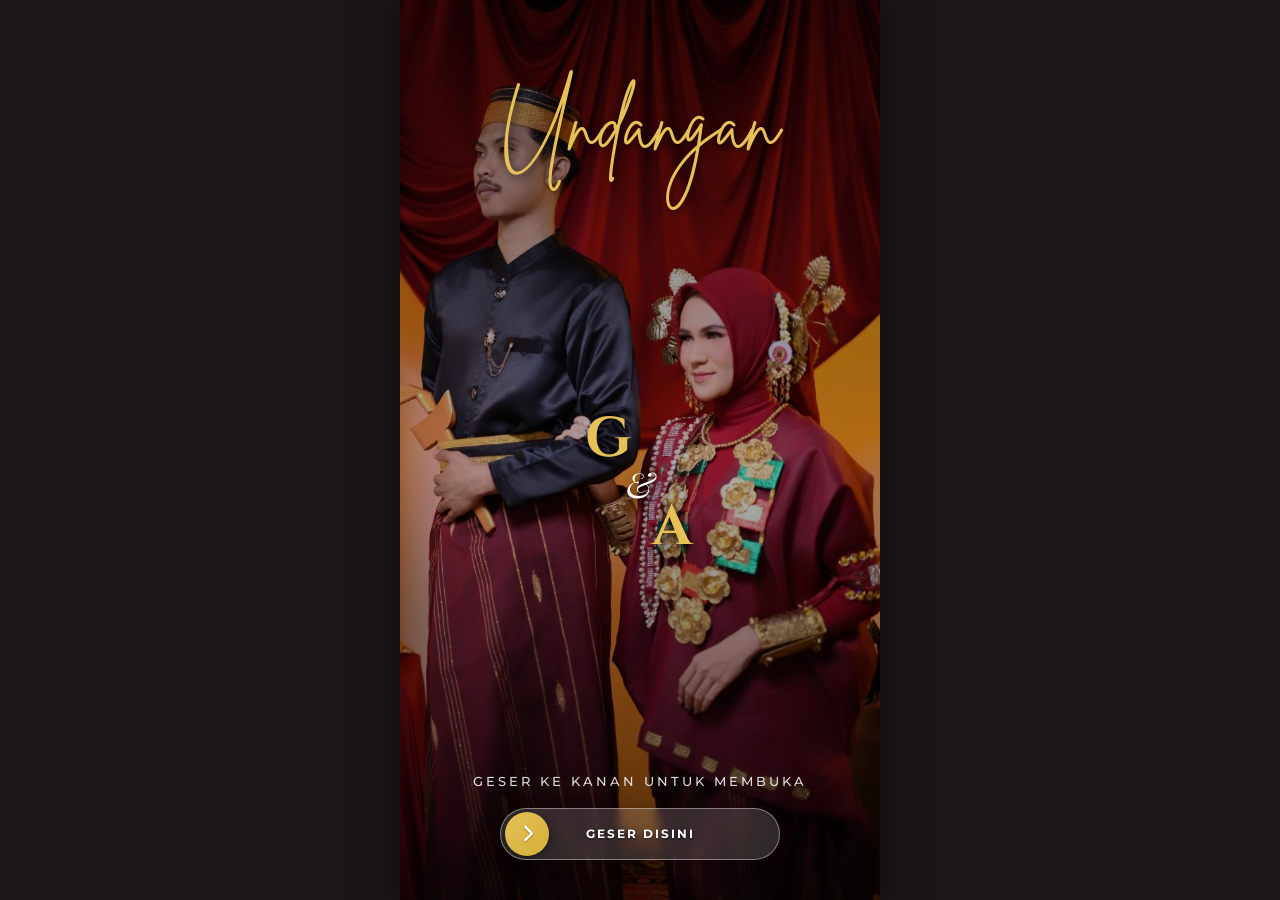
==== index.html @ 8977b524 "Add files via upload" ====
<!DOCTYPE html>
<html lang="id">

<head>
    <meta charset="UTF-8">
    <meta name="viewport" content="width=device-width, initial-scale=1.0">
    <title>Undangan Pernikahan Gilang & Amel</title>

    <!-- SEO Meta Tags -->
    <meta name="description"
        content="Undangan Pernikahan Digital Gilang & Amel. Temukan detail acara, galeri foto, peta lokasi, dan kirimkan ucapan doa restu Anda di sini.">
    <meta name="keywords"
        content="undangan digital, Gilang Amel, pernikahan Gilang & Amel, wedding invitation, undangan online">
    <meta name="author" content="Antigravity">

    <!-- Open Graph / Facebook -->
    <meta property="og:type" content="website">
    <meta property="og:title" content="The Wedding of Gilang dan Amel">
    <meta property="og:description" content="Kirim doa restu dan hadiri pernikahan kami secara digital.">
    <meta property="og:image" content="./g13.jpg">

    <!-- Fonts -->
    <link rel="preconnect" href="https://fonts.googleapis.com">
    <link rel="preconnect" href="https://fonts.gstatic.com" crossorigin>
    <link
        href="https://fonts.googleapis.com/css2?family=Cinzel:wght@400;600;700&family=Montserrat:wght@300;400;500;600;700&family=Playfair+Display:ital,wght@0,400;0,600;0,700;1,400&display=swap"
        rel="stylesheet">

    <!-- Font Awesome Icons -->
    <link rel="stylesheet" href="https://cdnjs.cloudflare.com/ajax/libs/font-awesome/6.4.0/css/all.min.css">

    <!-- Stylesheet -->
    <link rel="stylesheet" href="style.css?v=21">

    <!-- Mobile WebView Debug Catcher -->
    <script>
        window.onerror = function (message, source, lineno, colno, error) {
            alert("JS ERROR:\n" + message + "\n\nSource: " + source + "\nLine: " + lineno + "\nColumn: " + colno);
            return false;
        };
    </script>
</head>

<body>

    <!-- ================= COVER 1 (MAIN COVER) ================= -->
    <section id="cover-one" class="cover-section active">
        <div class="cover-overlay"></div>
        <div class="cover-content">
            <!-- Header Group (Top) -->
            <div class="cover-header animate-fade-in-down">
                <h1 class="brand-undangan">Undangan</h1>
            </div>

            <!-- Monogram Group (Middle) -->
            <div class="monogram-container animate-scale-in">
                <div class="monogram-text-stacked">
                    <span class="m-letter">G</span>
                    <span class="m-amp">&</span>
                    <span class="m-letter">A</span>
                </div>
            </div>

            <!-- Footer Group (Bottom) -->
            <div class="cover-footer animate-fade-in-up">
                <div class="slider-instruction animate-pulse">
                    <span>Geser ke kanan untuk membuka</span>
                </div>

                <!-- Slide to Unlock Button -->
                <div class="slider-container" id="slider-container">
                    <div class="slider-bg"></div>
                    <div class="slider-text">GESER DISINI</div>
                    <div class="slider-handle" id="slider-handle">
                        <i class="fa-solid fa-chevron-right"></i>
                    </div>
                </div>
            </div>
        </div>
    </section>

    <!-- ================= COVER 2 (GUEST COVER) ================= -->
    <section id="cover-two" class="cover-section">
        <!-- Soft Cross-Fade Slideshow -->
        <div class="slideshow-container">
            <div class="slide active" style="background-image: url('g10.jpg');"></div>
            <div class="slide" style="background-image: url('g3.jpg');"></div>
            <div class="slide" style="background-image: url('g14.jpg');"></div>
        </div>
        <div class="cover-overlay"></div>
        <div class="cover-content justify-between py-12">

            <!-- Top Text: Lontara Font -->
            <div class="cover-header-lontara animate-fade-in-down">
                <p class="subtitle">THE WEDDING OF</p>
                <h2 class="bride-groom-names">Gilang & Amel</h2>
            </div>

            <!-- Bottom Guest Info and Button -->
            <div class="cover-footer animate-fade-in-up">
                <div class="guest-card">
                    <p class="to-text">Kepada Yth. Bapak/Ibu/Saudara/i:</p>
                    <h3 id="guest-name" class="guest-name-text">Nama Undangan</h3>
                    <p class="we-invite-text">Kami Mengundang Anda untuk Menghadiri Hari Bahagia Kami</p>
                </div>

                <button id="btn-open-invitation" class="btn-premium">
                    <i class="fa-solid fa-envelope-open-text mr-2 animate-bounce-horizontal"></i> Buka Undangan
                </button>
            </div>

        </div>
    </section>

    <!-- ================= MAIN INVITATION CONTENT ================= -->
    <main id="main-invitation" class="main-content hidden">

        <!-- Main Background Slideshow -->
        <div id="main-bg-slideshow">
            <div class="main-slide active" style="background-image: url('g1.jpg');"></div>
            <div class="main-slide" style="background-image: url('g2.jpg');"></div>
            <div class="main-slide" style="background-image: url('g3.jpg');"></div>
            <div class="main-slide" style="background-image: url('g4.jpg');"></div>
            <div class="main-slide" style="background-image: url('g5.jpg');"></div>
            <div class="main-slide" style="background-image: url('g6.jpg');"></div>
            <div class="main-slide" style="background-image: url('g7.jpg');"></div>
            <div class="main-slide" style="background-image: url('g8.jpg');"></div>
            <div class="main-slide" style="background-image: url('g9.jpg');"></div>
            <div class="main-slide" style="background-image: url('g10.jpg');"></div>
            <div class="main-slide" style="background-image: url('g11.jpg');"></div>
            <div class="main-slide" style="background-image: url('g12.jpg');"></div>
            <div class="main-slide" style="background-image: url('g13.jpg');"></div>
            <div class="main-slide" style="background-image: url('g14.jpg');"></div>
        </div>

        <!-- Section: Hero (First Screen after Opening) -->
        <section id="main-hero" class="hero-section">
            <div class="hero-bg" style="background-image: url('g12.jpg');"></div>
            <div class="cover-overlay"></div>
            <div class="hero-content">
                <!-- Top Header -->
                <div class="hero-header-top">
                    <p class="hero-invited">You are invited to the wedding of</p>
                    <h1 class="hero-names">Gilang & Amel</h1>
                </div>

                <!-- Bottom Footer -->
                <div class="hero-footer-bottom">
                    <p class="hero-date-label">Waktu Pernikahan:</p>
                    <p class="hero-date-val">Sabtu, 14 November 2026</p>

                    <div class="timer-grid">
                        <div class="timer-box">
                            <span id="days" class="time-num">00</span>
                            <span class="time-label">Hari</span>
                        </div>
                        <div class="timer-box">
                            <span id="hours" class="time-num">00</span>
                            <span class="time-label">Jam</span>
                        </div>
                        <div class="timer-box">
                            <span id="minutes" class="time-num">00</span>
                            <span class="time-label">Menit</span>
                        </div>
                        <div class="timer-box">
                            <span id="seconds" class="time-num">00</span>
                            <span class="time-label">Detik</span>
                        </div>
                    </div>
                </div>
            </div>
        </section>

        <!-- Floating Music Player -->
        <div id="music-player-container" class="music-player-btn animate-rotate-slow">
            <div class="vinyl-disc" id="music-disc">
                <i class="fa-solid fa-music"></i>
            </div>
        </div>

        <!-- Section: Intro / Opening Quote -->
        <section id="intro" class="section-padding bg-ivory">
            <div class="container text-center">
                <div class="flower-divider animate-on-scroll">
                    <i class="fa-solid fa-heart-pulse"></i>
                </div>
                <div class="quote-box animate-on-scroll">
                    <h4 class="section-subtitle">Bismillahirrohmanirrohim</h4>
                    <p class="verse-text">
                        "Dan di antara tanda-tanda (kebesaran)-Nya ialah Dia menciptakan pasangan-pasangan untukmu dari
                        jenismu sendiri, agar kamu cenderung dan merasa tenteram kepadanya, dan Dia menjadikan di
                        antaramu rasa kasih dan sayang. Sungguh, pada yang demikian itu benar-benar terdapat tanda-tanda
                        (kebesaran Allah) bagi kaum yang berpikir."
                    </p>
                    <p class="verse-ref">QS. Ar-Rum: 21</p>
                </div>
            </div>
        </section>

        <!-- Running Photos Marquee -->
        <div class="running-photos-container animate-on-scroll">
            <div class="running-photos-track">
                <img src="g1.jpg" alt="Running Photo 1">
                <img src="g2.jpg" alt="Running Photo 2">
                <img src="g4.jpg" alt="Running Photo 3">
                <img src="g5.jpg" alt="Running Photo 4">
                <img src="g7.jpg" alt="Running Photo 5">
                <img src="g8.jpg" alt="Running Photo 6">
                <img src="g10.jpg" alt="Running Photo 7">
                <img src="g11.jpg" alt="Running Photo 8">
                <!-- Duplicates for seamless looping -->
                <img src="g1.jpg" alt="Running Photo 1">
                <img src="g2.jpg" alt="Running Photo 2">
                <img src="g4.jpg" alt="Running Photo 3">
                <img src="g5.jpg" alt="Running Photo 4">
                <img src="g7.jpg" alt="Running Photo 5">
                <img src="g8.jpg" alt="Running Photo 6">
                <img src="g10.jpg" alt="Running Photo 7">
                <img src="g11.jpg" alt="Running Photo 8">
            </div>
        </div>

        <!-- Section: Bride & Groom Profiles -->
        <section id="couple" class="section-padding bg-warm">
            <div class="container">
                <div class="text-center mb-12">
                    <h2 class="section-title animate-on-scroll">Mempelai</h2>
                    <p class="section-desc animate-on-scroll">Dengan memohon rahmat dan ridho Allah SWT, kami bermaksud
                        mengundang Anda untuk menghadiri pernikahan kami.</p>
                </div>

                <div class="couple-grid">
                    <!-- Bride Card -->
                    <div class="couple-card couple-card-full animate-on-scroll">
                        <div class="couple-img-wrapper">
                            <img src="bride.jpg" alt="Amelia Amanda, A.Md.,Kep" class="couple-img active">
                            <img src="bride2.jpg" alt="Amelia Amanda, A.Md.,Kep" class="couple-img">
                        </div>
                        <div class="couple-photo-scrim"></div>
                        <div class="couple-info-overlay">
                            <span class="couple-role">The Bride</span>
                            <h3 class="couple-name">Amelia Amanda,<br>A.Md.,Kep</h3>
                            <p class="parents-info">
                                Putri dari Bapak Artat &amp; Ibu Suriani
                            </p>
                        </div>
                    </div>

                    <div class="and-symbol animate-on-scroll fade-slow">
                        <span>&amp;</span>
                    </div>

                    <!-- Groom Card -->
                    <div class="couple-card couple-card-full animate-on-scroll">
                        <div class="couple-img-wrapper">
                            <img src="groom.jpg" alt="Gilang Aji Isma'il" class="couple-img active">
                            <img src="groom2.jpg" alt="Gilang Aji Isma'il" class="couple-img">
                        </div>
                        <div class="couple-photo-scrim"></div>
                        <div class="couple-info-overlay">
                            <span class="couple-role">The Groom</span>
                            <h3 class="couple-name">Gilang Aji Isma'il</h3>
                            <p class="parents-info">
                                Putra dari Bapak Pramudi, S.T &amp; Ibu Wiji Astutik
                            </p>
                        </div>
                    </div>
                </div>
            </div>
        </section>



        <!-- Section: Event Details -->
        <section id="events" class="section-padding bg-ivory">
            <div class="container">
                <div class="text-center mb-12 animate-on-scroll">
                    <h2 class="section-title">Detail Acara</h2>
                    <p class="section-desc">Insya Allah, acara pernikahan kami akan diselenggarakan pada:</p>
                </div>

                <div class="event-grid animate-on-scroll">
                    <!-- Akad Card -->
                    <div class="event-card event-slide-left">
                        <div class="event-icon"><i class="fa-solid fa-ring"></i></div>
                        <h3 class="event-title">Akad Nikah</h3>

                        <div class="event-info-item">
                            <i class="fa-regular fa-calendar-days"></i>
                            <div>
                                <p class="event-day">Sabtu</p>
                                <p class="event-date">14 November 2026</p>
                            </div>
                        </div>

                        <div class="event-info-item">
                            <i class="fa-regular fa-clock"></i>
                            <div>
                                <p class="event-time">Pukul 10.30 WITA - Selesai</p>
                            </div>
                        </div>

                        <div class="event-info-item">
                            <i class="fa-solid fa-map-location-dot"></i>
                            <div>
                                <p class="event-venue"><strong>Kediaman Mempelai Wanita</strong></p>
                                <p class="event-address">Desa Ginunggung Dusun Kekot</p>
                            </div>
                        </div>

                        <a href="https://maps.app.goo.gl/yUzxGkv5u77EBuQe7?g_st=atm" target="_blank"
                            class="btn-location">
                            <i class="fa-solid fa-location-arrow"></i> Lihat Google Maps
                        </a>
                    </div>

                    <!-- Perjamuan Card -->
                    <div class="event-card event-slide-right">
                        <div class="event-icon"><i class="fa-solid fa-champagne-glasses"></i></div>
                        <h3 class="event-title">Perjamuan</h3>

                        <div class="event-info-item">
                            <i class="fa-regular fa-calendar-days"></i>
                            <div>
                                <p class="event-day">Sabtu</p>
                                <p class="event-date">14 November 2026</p>
                            </div>
                        </div>

                        <div class="event-info-item">
                            <i class="fa-regular fa-clock"></i>
                            <div>
                                <p class="event-time">Pukul 19.30 WITA - Selesai</p>
                            </div>
                        </div>

                        <div class="event-info-item">
                            <i class="fa-solid fa-map-location-dot"></i>
                            <div>
                                <p class="event-venue"><strong>Desa Ginunggung Dusun Kekot</strong></p>
                                <p class="event-address">Lorong SMK Negeri 1 Galang</p>
                            </div>
                        </div>

                        <a href="https://maps.app.goo.gl/yUzxGkv5u77EBuQe7?g_st=atm" target="_blank"
                            class="btn-location">
                            <i class="fa-solid fa-location-arrow"></i> Lihat Google Maps
                        </a>
                    </div>
                </div>
            </div>
        </section>

        <!-- Section: Photo Gallery -->
        <section id="gallery" class="section-padding bg-warm">
            <div class="container">
                <div class="gallery-glass-card">
                    <div class="text-center mb-8 animate-on-scroll">
                        <h2 class="section-title">Galeri Foto</h2>
                        <p class="section-desc">Momen-momen indah kebersamaan kami yang diabadikan dalam jepretan kamera.
                        </p>
                    </div>

                    <div class="gallery-grid animate-on-scroll">
                        <div class="gallery-item"><img src="g1.jpg" alt="Foto Gilang & Amel 1" class="gallery-img"></div>
                        <div class="gallery-item"><img src="g2.jpg" alt="Foto Gilang & Amel 2" class="gallery-img"></div>
                        <div class="gallery-item"><img src="g3.jpg" alt="Foto Gilang & Amel 3" class="gallery-img"></div>
                        <div class="gallery-item"><img src="g4.jpg" alt="Foto Gilang & Amel 4" class="gallery-img"></div>
                        <div class="gallery-item"><img src="g5.jpg" alt="Foto Gilang & Amel 5" class="gallery-img"></div>
                        <div class="gallery-item"><img src="g6.jpg" alt="Foto Gilang & Amel 6" class="gallery-img"></div>
                        <div class="gallery-item"><img src="g7.jpg" alt="Foto Gilang & Amel 7" class="gallery-img"></div>
                        <div class="gallery-item"><img src="g8.jpg" alt="Foto Gilang & Amel 8" class="gallery-img"></div>
                        <div class="gallery-item"><img src="g9.jpg" alt="Foto Gilang & Amel 9" class="gallery-img"></div>
                        <div class="gallery-item"><img src="g10.jpg" alt="Foto Gilang & Amel 10" class="gallery-img"></div>
                        <div class="gallery-item"><img src="g11.jpg" alt="Foto Gilang & Amel 11" class="gallery-img"></div>
                        <div class="gallery-item"><img src="g12.jpg" alt="Foto Gilang & Amel 12" class="gallery-img"></div>
                    </div>
                </div>
            </div>
        </section>

        <!-- Section: RSVP & Wishes -->
        <section id="rsvp-wishes" class="section-padding bg-ivory">
            <div class="container">
                <div class="rsvp-wishes-grid">

                    <!-- RSVP Card -->
                    <div class="rsvp-form-container animate-on-scroll slide-left">
                        <h2 class="card-title">Konfirmasi Kehadiran</h2>
                        <p class="card-subtitle">Silakan isi formulir di bawah ini untuk mengonfirmasi kehadiran Anda.
                        </p>

                        <form id="rsvp-form" class="rsvp-form">
                            <div class="form-group">
                                <label for="form-name">Nama Lengkap</label>
                                <input type="text" id="form-name" placeholder="Masukkan nama Anda" required
                                    autocomplete="off">
                            </div>

                            <div class="form-group">
                                <label for="form-attendance">Konfirmasi Kehadiran</label>
                                <select id="form-attendance" required>
                                    <option value="" disabled selected>Pilih Kehadiran</option>
                                    <option value="Hadir">Saya Akan Hadir</option>
                                    <option value="Ragu-ragu">Masih Ragu-ragu</option>
                                    <option value="Tidak Hadir">Maaf, Saya Tidak Bisa Hadir</option>
                                </select>
                            </div>

                            <div class="form-group">
                                <label for="form-guests">Jumlah Tamu</label>
                                <select id="form-guests" required>
                                    <option value="1">1 Orang</option>
                                    <option value="2">2 Orang (Bawa Pasangan)</option>
                                    <option value="3">3 Orang</option>
                                    <option value="4">4 Orang</option>
                                </select>
                            </div>

                            <div class="form-group">
                                <label for="form-wish">Ucapan & Doa Restu</label>
                                <textarea id="form-wish" rows="4" placeholder="Tulis ucapan dan doa restu Anda..."
                                    required></textarea>
                            </div>

                            <button type="submit" class="btn-submit">Kirim Konfirmasi</button>
                        </form>
                    </div>

                    <!-- Wishes Board -->
                    <div class="wishes-board-container animate-on-scroll slide-right">
                        <h2 class="card-title">Ucapan & Doa Restu</h2>
                        <p class="card-subtitle">Doa dan restu dari sahabat dan keluarga yang berbahagia.</p>

                        <div class="wishes-wrapper" id="wishes-list">
                            <!-- Dynamically Loaded Wishes -->
                        </div>
                    </div>

                </div>
            </div>
        </section>

        <!-- Section: Gift Envelope (Kado Digital) -->
        <section id="gift" class="section-padding bg-warm text-center">
            <div class="container">
                <div class="max-w-2xl mx-auto animate-on-scroll">
                    <h2 class="section-title">Kado Digital</h2>
                    <p class="section-desc mb-8">Bagi keluarga dan kerabat yang ingin memberikan tanda kasih untuk kami,
                        dapat mengirimkannya secara digital melalui rekening di bawah ini:</p>

                    <div class="gift-grid">
                        <!-- Account 1 -->
                        <div class="bank-card animate-on-scroll">
                            <div class="bank-logo">BANK BRI</div>
                            <p class="bank-acc-label">Nomor Rekening</p>
                            <h4 class="bank-number" id="bri-num">5228 0103 3723 533</h4>
                            <p class="bank-holder">a.n. GILANG AJI ISMA'IL</p>
                            <button class="btn-copy" onclick="copyToClipboard('bri-num')">
                                <i class="fa-regular fa-copy"></i> Salin No. Rekening
                            </button>
                        </div>
                    </div>

                    <!-- Gift Address -->
                    <div class="gift-address-card mt-8 animate-on-scroll">
                        <i class="fa-solid fa-gift address-icon"></i>
                        <h4>Kirim Kado Fisik</h4>
                        <p class="address-text">
                            Desa Ginunggung Dusun Kekot (Lorong SMK Negeri 1 Galang)
                        </p>
                        <button class="btn-copy" id="btn-copy-address"
                            onclick="copyText('Desa Ginunggung Dusun Kekot (Lorong SMK Negeri 1 Galang)')">
                            <i class="fa-regular fa-copy"></i> Salin Alamat
                        </button>
                    </div>
                </div>
            </div>
        </section>

        <!-- Section: Closing / Footer -->
        <footer class="footer bg-overlay-fixed" style="background-image: url('g13.jpg');">
            <div class="cover-overlay"></div>
            <div class="container relative z-10 text-center text-white">
                <p class="footer-thanks">Merupakan suatu kehormatan dan kebahagiaan bagi kami apabila
                    Bapak/Ibu/Saudara/i berkenan hadir untuk memberikan doa restu kepada kedua mempelai.</p>

                <h3 class="footer-names">Gilang & Amel</h3>
                <p class="footer-closing">Sampai Jumpa di Hari Bahagia Kami</p>

                <div class="footer-divider"></div>
                <p class="credit-text">Undangan Digital oleh WARDIGITAL &bull; <a
                        href="https://instagram.com/war.digital_" target="_blank"
                        style="color: var(--secondary-light); text-decoration: none; font-weight: 500;"><i
                            class="fa-brands fa-instagram"></i> @war.digital_</a></p>
            </div>
        </footer>

    </main>

    <!-- Lightbox Popup Overlay (for Gallery) -->
    <div id="lightbox-overlay" class="lightbox-overlay">
        <span class="lightbox-close" id="lightbox-close">&times;</span>
        <img class="lightbox-content" id="lightbox-img">
    </div>

    <!-- Hidden Audio element -->
    <audio id="wedding-audio" loop preload="auto">
        <source src="music.mp3" type="audio/mpeg">
        Your browser does not support the audio element.
    </audio>

    <!-- Script File -->
    <script src="script.js?v=18"></script>
</body>

</html>
---- style.css ----
/* ==============================================
   DESIGN SYSTEM & VARIABLES
   ============================================== */
:root {
    --primary-color: #8E2B43;      /* Rose Gold / Deep Rose */
    --primary-dark: #631B2D;
    --secondary-color: #D4AF37;    /* Classic Gold */
    --secondary-light: #E5C158;
    --bg-ivory: #FCF8F5;           /* Soft Ivory Background */
    --bg-warm: #F7EFE9;            /* Slightly warmer tone */
    --text-dark: #3E3436;          /* Elegant Charcoal */
    --text-light: #F7EFE9;
    --font-heading: 'Cinzel', serif;
    --font-body: 'Montserrat', sans-serif;
}

/* Local Fonts Integration */
@font-face {
    font-family: 'Brittany Signature';
    src: url('BrittanySignature.ttf') format('truetype');
    font-weight: normal;
    font-style: normal;
    font-display: swap;
}

@font-face {
    font-family: 'Lontara';
    src: url('Lontara.ttf') format('truetype');
    font-weight: normal;
    font-style: normal;
    font-display: swap;
}

/* ==============================================
   RESET & BASE STYLES
   ============================================== */
* {
    margin: 0;
    padding: 0;
    box-sizing: border-box;
}

html {
    scroll-behavior: smooth;
    background-color: #1b1617;
    background-image: radial-gradient(rgba(212, 175, 55, 0.08) 1.5px, transparent 1.5px);
    background-size: 32px 32px;
}

body {
    font-family: var(--font-body);
    color: var(--text-dark);
    background-color: var(--bg-ivory);
    line-height: 1.6;
    overflow-x: hidden;
    max-width: 480px;
    margin: 0 auto;
    box-shadow: 0 0 40px rgba(0, 0, 0, 0.5);
    position: relative;
    min-height: 100dvh;
}

h1, h2, h3, h4, h5, h6 {
    font-family: var(--font-heading);
    font-weight: 600;
}

a {
    text-decoration: none;
    color: inherit;
    transition: all 0.3s ease;
}

/* ==============================================
   UTILITIES & FLEXBOX/GRID HELPER
   ============================================== */
.container {
    width: 100%;
    max-width: 1200px;
    margin: 0 auto;
    padding: 0 24px;
}

.section-padding {
    padding: 80px 0;
}

.text-center { text-align: center; }
.relative { position: relative; }
.z-10 { z-index: 10; }
.text-white { color: #ffffff; }
.mt-8 { margin-top: 32px; }
.mb-8 { margin-bottom: 32px; }
.mb-12 { margin-bottom: 48px; }
.mr-2 { margin-right: 8px; }
.max-w-2xl { max-width: 42rem; }
.mx-auto { margin-left: auto; margin-right: auto; }
.hidden { display: none !important; }
.py-12 { padding-top: 48px; padding-bottom: 48px; }
.justify-between { justify-content: space-between; }

/* Background helpers */
.bg-ivory { background-color: transparent; }
.bg-warm { background-color: transparent; }

/* ==============================================
   COVER INTERFACES (Full Screen Covers)
   ============================================== */
.cover-section {
    position: fixed;
    top: 0;
    left: 50%;
    transform: translate(-50%, 0);
    width: 100%;
    max-width: 480px;
    height: 100dvh;
    z-index: 100;
    overflow: hidden;
    display: flex;
    flex-direction: column;
    justify-content: center;
    align-items: center;
    transition: transform 1s cubic-bezier(0.77, 0, 0.175, 1), opacity 1s ease;
}

.cover-section:not(.active) {
    transform: translate(-50%, -100%);
    pointer-events: none;
    opacity: 0;
}

.cover-overlay {
    position: absolute;
    top: 0;
    left: 0;
    width: 100%;
    height: 100%;
    background: linear-gradient(to bottom, rgba(0,0,0,0.55), rgba(0,0,0,0.3), rgba(0,0,0,0.65));
    z-index: 2;
}

.cover-content {
    position: relative;
    z-index: 3;
    width: 100%;
    height: 100%;
    display: flex;
    flex-direction: column;
    align-items: center;
    justify-content: center;
    padding: 40px 20px;
    text-align: center;
}

.cover-header, .cover-footer {
    width: 100%;
    display: flex;
    flex-direction: column;
    align-items: center;
}

/* Cover 1 (Main Cover) */
#cover-one {
    background-image: url('g13.jpg');
    background-size: cover;
    background-position: center;
}

#cover-one .cover-content {
    justify-content: space-between;
    padding: 60px 20px 40px;
}

.brand-undangan {
    font-family: 'Brittany Signature', cursive;
    color: var(--secondary-light);
    font-size: 5rem;
    font-weight: normal;
    text-shadow: 2px 2px 8px rgba(0, 0, 0, 0.7);
    margin-bottom: 8px;
    user-select: none;
}

.monogram-container {
    display: flex;
    justify-content: center;
    align-items: center;
    z-index: 5;
}

.monogram-text-stacked {
    display: flex;
    flex-direction: column;
    align-items: center;
    line-height: 0.85;
}

.monogram-text-stacked .m-letter {
    font-family: 'Cinzel', serif;
    font-size: 3.5rem;
    font-weight: 700;
    color: var(--secondary-light);
    letter-spacing: 0;
    text-shadow: 2px 4px 10px rgba(0, 0, 0, 0.9);
    user-select: none;
}

/* Shift R to the top-left */
.monogram-text-stacked .m-letter:first-child {
    transform: translate(-32px, -10px);
}

/* Shift D to the bottom-right */
.monogram-text-stacked .m-letter:last-child {
    transform: translate(32px, 10px);
}

.monogram-text-stacked .m-amp {
    font-family: 'Playfair Display', serif;
    font-style: italic;
    font-size: 2.2rem;
    color: #ffffff;
    margin: -5px 0;
    z-index: 2;
    text-shadow: 2px 4px 10px rgba(0, 0, 0, 0.9);
    user-select: none;
}

.slider-instruction {
    font-size: 0.8rem;
    letter-spacing: 3px;
    color: rgba(255, 255, 255, 0.85);
    margin-bottom: 16px;
    text-transform: uppercase;
    font-weight: 500;
}

/* Slider Track & Handle */
.slider-container {
    width: 280px;
    height: 52px;
    background-color: rgba(255, 255, 255, 0.15);
    border: 1px solid rgba(255, 255, 255, 0.4);
    border-radius: 30px;
    position: relative;
    padding: 4px;
    display: flex;
    align-items: center;
    box-shadow: 0 4px 15px rgba(0,0,0,0.3);
    backdrop-filter: blur(5px);
    overflow: hidden;
}

.slider-bg {
    position: absolute;
    left: 0;
    top: 0;
    height: 100%;
    width: 0;
    background: linear-gradient(90deg, rgba(142,43,67,0.4), rgba(212,175,55,0.4));
    border-radius: 30px 0 0 30px;
    z-index: 1;
}

.slider-text {
    width: 100%;
    text-align: center;
    font-size: 0.75rem;
    font-weight: 700;
    letter-spacing: 2px;
    color: #ffffff;
    user-select: none;
    z-index: 2;
    text-transform: uppercase;
    text-shadow: 0 1px 3px rgba(0,0,0,0.5);
}

.slider-handle {
    width: 44px;
    height: 44px;
    background: linear-gradient(135deg, var(--secondary-light), var(--secondary-color));
    border-radius: 50%;
    display: flex;
    justify-content: center;
    align-items: center;
    color: #ffffff;
    cursor: pointer;
    box-shadow: 0 2px 8px rgba(0, 0, 0, 0.5);
    position: absolute;
    left: 4px;
    z-index: 3;
    transition: left 0.1s ease;
}

.slider-handle i {
    font-size: 1.1rem;
    text-shadow: 0 1px 2px rgba(0,0,0,0.3);
}

/* Cover 2 (Guest Cover) */
.slideshow-container {
    position: absolute;
    top: 0;
    left: 0;
    width: 100%;
    height: 100%;
    z-index: 1;
}

.slide {
    position: absolute;
    top: 0;
    left: 0;
    width: 100%;
    height: 100%;
    background-size: cover;
    background-position: center;
    opacity: 0;
    transition: opacity 1.5s ease-in-out;
    z-index: 1;
}

.slide.active {
    opacity: 1;
}

/* Main Background Slideshow */
#main-bg-slideshow {
    position: fixed;
    top: 0;
    left: 50%;
    transform: translateX(-50%);
    width: 100%;
    max-width: 480px;
    height: 100dvh;
    z-index: 1;
    overflow: hidden;
    pointer-events: none;
}

.main-slide {
    position: absolute;
    top: 0;
    left: 0;
    width: 100%;
    height: 100%;
    background-size: cover;
    background-position: center;
    opacity: 0;
    transition: opacity 1s ease-in-out;
}

.main-slide.active {
    opacity: 1;
}

.main-content section, .main-content footer {
    position: relative;
    z-index: 2;
}

.cover-header-lontara {
    margin-top: 20px;
}

.cover-header-lontara .subtitle {
    font-size: 0.9rem;
    letter-spacing: 6px;
    color: var(--secondary-light);
    font-weight: 600;
    margin-bottom: 8px;
    text-shadow: 0 2px 4px rgba(0,0,0,0.6);
}

.bride-groom-names {
    font-family: 'Lontara', sans-serif;
    font-size: 3.2rem;
    font-weight: normal;
    color: #ffffff;
    text-shadow: 2px 2px 8px rgba(0,0,0,0.8);
    line-height: 1.2;
}

#cover-two .cover-content {
    justify-content: space-between;
    padding: 60px 20px 40px;
}

.guest-card {
    background: none;
    backdrop-filter: none;
    -webkit-backdrop-filter: none;
    border: none;
    padding: 0;
    max-width: 320px;
    margin: 0 auto 24px;
    box-shadow: none;
}

.to-text {
    font-size: 0.75rem;
    color: rgba(255, 255, 255, 0.85);
    text-transform: uppercase;
    letter-spacing: 1.5px;
    margin-bottom: 6px;
    text-shadow: 1px 1px 4px rgba(0, 0, 0, 0.9);
}

.guest-name-text {
    font-family: var(--font-heading);
    font-size: 1.5rem;
    font-weight: 600;
    color: var(--secondary-light);
    margin-bottom: 8px;
    text-shadow: 1px 1px 6px rgba(0, 0, 0, 0.9);
}

.we-invite-text {
    font-size: 0.72rem;
    color: rgba(255, 255, 255, 0.9);
    letter-spacing: 0.5px;
    text-shadow: 1px 1px 4px rgba(0, 0, 0, 0.9);
}

.btn-premium {
    background: linear-gradient(135deg, var(--primary-color), var(--primary-dark));
    color: #ffffff;
    border: 1px solid var(--secondary-color);
    padding: 14px 36px;
    font-family: var(--font-heading);
    font-size: 0.95rem;
    font-weight: 600;
    letter-spacing: 2px;
    border-radius: 30px;
    cursor: pointer;
    box-shadow: 0 4px 15px rgba(142, 43, 67, 0.4), 0 0 0 0px rgba(212, 175, 55, 0.5);
    transition: all 0.3s cubic-bezier(0.175, 0.885, 0.32, 1.275);
    text-transform: uppercase;
}

.btn-premium:hover {
    transform: translateY(-3px);
    box-shadow: 0 6px 20px rgba(142, 43, 67, 0.6), 0 0 10px rgba(212, 175, 55, 0.8);
    background: linear-gradient(135deg, var(--primary-dark), var(--primary-color));
}

.btn-premium:active {
    transform: translateY(-1px);
}

/* ==============================================
   MAIN CONTENT AREA
   ============================================== */
.main-content {
    opacity: 0;
    transition: opacity 1.5s ease-in-out;
}

.main-content.visible {
    opacity: 1;
}

/* Floating Music Player */
.music-player-btn {
    position: fixed;
    bottom: 24px;
    right: 24px;
    width: 50px;
    height: 50px;
    background: linear-gradient(135deg, var(--primary-color), var(--primary-dark));
    border: 2px solid var(--secondary-color);
    border-radius: 50%;
    display: flex;
    justify-content: center;
    align-items: center;
    color: #ffffff;
    font-size: 1.1rem;
    cursor: pointer;
    box-shadow: 0 4px 12px rgba(0, 0, 0, 0.3);
    z-index: 99;
}

@media (min-width: 481px) {
    .music-player-btn {
        right: calc(50% - 240px + 24px);
    }
}

.vinyl-disc {
    width: 100%;
    height: 100%;
    display: flex;
    justify-content: center;
    align-items: center;
}

/* Rotating Class */
.animate-rotate-slow {
    animation: rotateVinyl 4s linear infinite;
}

.paused {
    animation-play-state: paused;
}

@keyframes rotateVinyl {
    from { transform: rotate(0deg); }
    to { transform: rotate(360deg); }
}

/* Section Header Typography */
.section-title {
    font-family: var(--font-heading);
    font-size: 2.2rem;
    color: var(--primary-color);
    margin-bottom: 8px;
    letter-spacing: 2px;
}

.section-desc {
    font-size: 0.85rem;
    color: #776e70;
    max-width: 600px;
    margin: 0 auto;
    letter-spacing: 1px;
}

/* ==============================================
   SECTION: INTRO (Opening Quote)
   ============================================== */
.flower-divider {
    color: var(--secondary-color);
    font-size: 1.6rem;
    margin-bottom: 20px;
}
.quote-box {
    background-color: rgba(0, 0, 0, 0.45);
    backdrop-filter: blur(8px);
    -webkit-backdrop-filter: blur(8px);
    border: 1px solid rgba(255, 255, 255, 0.15);
    border-radius: 16px;
    padding: 32px 24px;
    margin: 20px auto 0;
    max-width: 100%;
    box-shadow: 0 8px 32px rgba(0, 0, 0, 0.4);
    text-align: center;
}

.section-subtitle {
    font-size: 0.95rem;
    font-weight: 500;
    letter-spacing: 4px;
    color: var(--secondary-light);
    margin-bottom: 18px;
    text-transform: uppercase;
    text-shadow: 1px 1px 3px rgba(0, 0, 0, 0.8);
}

.verse-text {
    font-family: 'Playfair Display', 'Georgia', serif;
    font-size: 0.82rem;
    color: #ffffff;
    font-style: normal;
    max-width: 800px;
    margin: 0 auto 16px;
    line-height: 1.8;
    text-transform: none;
    text-shadow: 1px 1px 3px rgba(0, 0, 0, 0.8);
}

.verse-ref {
    font-size: 0.8rem;
    font-weight: 600;
    letter-spacing: 2px;
    color: var(--secondary-light);
    text-transform: uppercase;
    margin: 0;
    text-shadow: 1px 1px 3px rgba(0, 0, 0, 0.8);
}

/* ==============================================
   SECTION: COUPLE PROFILE
   ============================================== */
.couple-grid {
    display: flex;
    flex-direction: column;
    align-items: center;
    gap: 24px;
    margin-top: 32px;
    padding: 0 16px;
}

#couple .container {
    padding-left: 0;
    padding-right: 0;
}

#couple .mb-12 {
    padding: 0 24px;
}

.couple-card {
    position: relative;
    width: 100%;
    max-width: 100%;
    aspect-ratio: 3 / 4.2;
    min-height: 490px;
    border-radius: 22px;
    overflow: hidden;
    background-color: #1a0d10;
    border: 1px solid rgba(212, 175, 55, 0.35);
    box-shadow: 0 16px 40px rgba(0, 0, 0, 0.55);
    text-align: left;
}

.couple-img-wrapper {
    position: absolute;
    inset: 0;
    width: 100%;
    height: 100%;
    overflow: hidden;
    z-index: 1;
}

.couple-img {
    position: absolute;
    inset: 0;
    width: 100%;
    height: 100%;
    object-fit: cover;
    object-position: center 20%;
    opacity: 0;
    z-index: 1;
    transform: scale(1);
    transform-origin: center 32%;
    transition: opacity 1.4s ease-in-out;
    will-change: transform, opacity;
}

.couple-img.active {
    opacity: 1;
    z-index: 2;
}

.couple-card.scroll-active .couple-img.active {
    animation: coupleKenBurns 7.5s linear forwards;
}

.couple-card.scroll-active .couple-img.prev {
    opacity: 1;
    z-index: 1;
    transition: none;
    animation: coupleKenBurns 7.5s linear forwards;
}

@keyframes coupleKenBurns {
    0% {
        transform: scale(1);
    }
    100% {
        transform: scale(1.22);
    }
}

.couple-photo-scrim {
    position: absolute;
    inset: 0;
    z-index: 2;
    pointer-events: none;
    background: linear-gradient(
        150deg,
        rgba(14, 6, 8, 0.72) 0%,
        rgba(14, 6, 8, 0.32) 34%,
        rgba(14, 6, 8, 0.02) 62%,
        rgba(14, 6, 8, 0.38) 100%
    );
}

.couple-info-overlay {
    position: relative;
    z-index: 3;
    padding: 26px 22px;
    max-width: 54%;
    display: flex;
    flex-direction: column;
    align-items: flex-start;
    text-align: left;
}

.couple-role {
    display: inline-flex;
    align-items: center;
    gap: 8px;
    font-family: var(--font-body);
    font-size: 0.65rem;
    font-weight: 600;
    letter-spacing: 3px;
    text-transform: uppercase;
    color: var(--secondary-light);
    margin-bottom: 8px;
    text-shadow: 0 2px 8px rgba(0, 0, 0, 0.85);
}

.couple-role::before {
    content: '';
    display: inline-block;
    width: 18px;
    height: 1px;
    background-color: var(--secondary-light);
}

.couple-name {
    font-family: 'Playfair Display', Georgia, serif;
    font-style: italic;
    font-size: 1.55rem;
    font-weight: 600;
    line-height: 1.22;
    letter-spacing: 0.3px;
    color: #ffffff;
    margin-bottom: 10px;
    text-shadow: 0 3px 14px rgba(0, 0, 0, 0.9);
}

.parents-info {
    font-family: var(--font-body);
    font-size: 0.74rem;
    font-weight: 400;
    color: rgba(255, 255, 255, 0.88);
    line-height: 1.5;
    margin-bottom: 0;
    text-shadow: 0 2px 8px rgba(0, 0, 0, 0.9);
}

@media (max-width: 400px) {
    .couple-card {
        min-height: 440px;
    }

    .couple-info-overlay {
        padding: 22px 18px;
        max-width: 64%;
    }

    .couple-name {
        font-size: 1.32rem;
    }

    .parents-info {
        font-size: 0.7rem;
    }
}

.social-btn {
    display: inline-block;
    padding: 8px 16px;
    background-color: var(--bg-warm);
    border-radius: 20px;
    font-size: 0.8rem;
    font-weight: 500;
    color: var(--primary-color);
}

.social-btn:hover {
    background-color: var(--primary-color);
    color: #ffffff;
}

.and-symbol {
    font-family: 'Brittany Signature', cursive;
    font-size: 3.2rem;
    color: var(--secondary-color);
    margin: 10px 0;
    user-select: none;
}

/* ==============================================
   SECTION: HERO SECTION (After Cover 2)
   ============================================== */
.hero-section {
    position: relative;
    height: 100dvh;
    width: 100%;
    overflow: hidden;
    display: flex;
    flex-direction: column;
    justify-content: space-between;
    align-items: center;
    padding: 60px 20px 40px;
    z-index: 2;
}

.hero-bg {
    position: absolute;
    top: 0;
    left: 0;
    width: 100%;
    height: 100%;
    background-size: cover;
    background-position: center;
    z-index: 1;
    transform: scale(1.15);
    transition: transform 3.5s cubic-bezier(0.25, 0.46, 0.45, 0.94);
}

.hero-active .hero-bg {
    transform: scale(1);
}

.hero-content {
    position: relative;
    z-index: 3;
    width: 100%;
    height: 100%;
    display: flex;
    flex-direction: column;
    justify-content: space-between;
    align-items: center;
    text-align: center;
}

.hero-header-top {
    opacity: 0;
    transform: translateY(-45px);
    transition: opacity 1.5s cubic-bezier(0.25, 0.46, 0.45, 0.94), transform 1.5s cubic-bezier(0.25, 0.46, 0.45, 0.94);
    transition-delay: 0.3s;
    margin-top: 10px;
}

.hero-active .hero-header-top {
    opacity: 1;
    transform: translateY(0);
}

.hero-footer-bottom {
    opacity: 0;
    transform: translateY(45px);
    transition: opacity 1.5s cubic-bezier(0.25, 0.46, 0.45, 0.94), transform 1.5s cubic-bezier(0.25, 0.46, 0.45, 0.94);
    transition-delay: 0.8s;
    width: 100%;
    display: flex;
    flex-direction: column;
    align-items: center;
}

.hero-active .hero-footer-bottom {
    opacity: 1;
    transform: translateY(0);
}

.hero-invited {
    font-family: 'Lontara', sans-serif;
    font-size: 0.8rem;
    color: var(--secondary-light);
    text-transform: uppercase;
    letter-spacing: 1px;
    margin-bottom: 12px;
    text-shadow: 0 2px 4px rgba(0,0,0,0.6);
    white-space: nowrap;
}

.hero-names {
    font-family: 'Lontara', sans-serif;
    font-size: 2.2rem;
    color: #ffffff;
    text-shadow: 2px 2px 8px rgba(0,0,0,0.8);
    line-height: 1.2;
    font-weight: normal;
    white-space: nowrap;
}

.hero-date-label {
    font-size: 0.75rem;
    text-transform: uppercase;
    letter-spacing: 2px;
    color: rgba(255, 255, 255, 0.85);
    margin-bottom: 4px;
    text-shadow: 0 1px 3px rgba(0,0,0,0.5);
}

.hero-date-val {
    font-family: var(--font-heading);
    font-size: 1.45rem;
    color: var(--secondary-light);
    font-weight: 600;
    margin-bottom: 24px;
    text-shadow: 0 2px 4px rgba(0,0,0,0.6);
}

.hero-section .timer-box {
    background-color: rgba(0, 0, 0, 0.4);
    border: 1px solid rgba(255, 255, 255, 0.2);
    backdrop-filter: blur(4px);
    -webkit-backdrop-filter: blur(4px);
}

.bg-overlay-fixed {
    background-attachment: fixed;
}

.countdown-title {
    font-size: 2.5rem;
    color: var(--secondary-light);
    margin-bottom: 8px;
    text-shadow: 0 2px 4px rgba(0,0,0,0.5);
}

.countdown-subtitle {
    font-size: 0.95rem;
    letter-spacing: 3px;
    text-transform: uppercase;
    margin-bottom: 40px;
    text-shadow: 0 1px 2px rgba(0,0,0,0.5);
}

.timer-grid {
    display: flex;
    justify-content: center;
    gap: 16px;
    flex-wrap: wrap;
}

.timer-box {
    background-color: rgba(255, 255, 255, 0.12);
    backdrop-filter: blur(8px);
    -webkit-backdrop-filter: blur(8px);
    border: 1px solid rgba(255, 255, 255, 0.25);
    border-radius: 12px;
    width: 90px;
    padding: 16px 8px;
    display: flex;
    flex-direction: column;
    align-items: center;
    box-shadow: 0 8px 20px rgba(0, 0, 0, 0.15);
}

.time-num {
    font-family: var(--font-heading);
    font-size: 2.2rem;
    font-weight: 700;
    line-height: 1.1;
    margin-bottom: 4px;
    color: #ffffff;
}

.time-label {
    font-size: 0.7rem;
    text-transform: uppercase;
    letter-spacing: 2px;
    color: var(--secondary-light);
    font-weight: 600;
}

/* ==============================================
   SECTION: EVENTS (Akad & Resepsi)
   ============================================== */
#events {
    overflow-x: hidden;
}

.event-grid {
    display: flex;
    justify-content: center;
    gap: 30px;
    flex-wrap: wrap;
    margin-top: 40px;
    overflow-x: hidden;
}

.event-card {
    background-color: #ffffff;
    border-radius: 20px;
    padding: 40px 30px;
    width: 100%;
    max-width: 480px;
    box-shadow: 0 10px 30px rgba(0,0,0,0.05);
    border: 1px solid rgba(212, 175, 55, 0.15);
    text-align: center;
    display: flex;
    flex-direction: column;
    align-items: center;
    transition: transform 0.4s ease;
}

.event-card:hover {
    transform: translateY(-5px);
}

.event-icon {
    width: 64px;
    height: 64px;
    background-color: var(--bg-warm);
    border-radius: 50%;
    display: flex;
    justify-content: center;
    align-items: center;
    font-size: 1.5rem;
    color: var(--primary-color);
    border: 1px solid rgba(212, 175, 55, 0.3);
    margin-bottom: 24px;
}

.event-title {
    font-family: var(--font-heading);
    font-size: 1.6rem;
    color: var(--primary-color);
    margin-bottom: 24px;
    letter-spacing: 1px;
}

.event-info-item {
    display: flex;
    align-items: center;
    gap: 16px;
    text-align: left;
    width: 100%;
    margin-bottom: 20px;
    padding-bottom: 16px;
    border-bottom: 1px dashed rgba(0,0,0,0.08);
}

.event-info-item:last-of-type {
    border-bottom: none;
    margin-bottom: 24px;
}

.event-info-item i {
    font-size: 1.25rem;
    color: var(--secondary-color);
    width: 24px;
    text-align: center;
}

.event-day {
    font-size: 0.8rem;
    text-transform: uppercase;
    letter-spacing: 2px;
    color: #888;
}

.event-date {
    font-size: 1.05rem;
    font-weight: 600;
}

.event-time {
    font-size: 1rem;
    font-weight: 500;
}

.event-venue {
    font-size: 1.05rem;
    color: var(--text-dark);
}

.event-address {
    font-size: 0.8rem;
    color: #665f61;
    margin-top: 4px;
}

.btn-location {
    display: inline-flex;
    align-items: center;
    gap: 8px;
    background-color: var(--primary-color);
    color: #ffffff;
    padding: 10px 24px;
    border-radius: 20px;
    font-size: 0.85rem;
    font-weight: 600;
    letter-spacing: 1px;
    border: 1px solid transparent;
}

.btn-location:hover {
    background-color: #ffffff;
    color: var(--primary-color);
    border: 1px solid var(--primary-color);
    box-shadow: 0 4px 10px rgba(0,0,0,0.1);
}

/* ==============================================
   SECTION: GALLERY
   ============================================== */
#gallery .container {
    padding: 0 16px;
}

.gallery-glass-card {
    background: linear-gradient(145deg, rgba(132, 24, 44, 0.48), rgba(74, 12, 24, 0.42));
    backdrop-filter: blur(14px) saturate(140%);
    -webkit-backdrop-filter: blur(14px) saturate(140%);
    border: 1px solid rgba(255, 255, 255, 0.22);
    border-radius: 24px;
    padding: 30px 16px 20px;
    box-shadow: 0 12px 36px rgba(0, 0, 0, 0.45), inset 0 1px 0 rgba(255, 255, 255, 0.22);
}

.gallery-grid {
    display: grid;
    grid-template-columns: repeat(2, 1fr);
    gap: 10px;
    margin-top: 24px;
}

.gallery-item {
    overflow: hidden;
    border-radius: 14px;
    aspect-ratio: 1 / 1;
    box-shadow: 0 6px 14px rgba(0, 0, 0, 0.28);
    border: 1px solid rgba(212, 175, 55, 0.28);
    cursor: pointer;
}

.gallery-img {
    width: 100%;
    height: 100%;
    object-fit: cover;
    transition: transform 0.6s ease;
}

.gallery-item:hover .gallery-img {
    transform: scale(1.08);
}

/* Lightbox Styles */
.lightbox-overlay {
    display: none;
    position: fixed;
    z-index: 1000;
    padding-top: 60px;
    left: 0;
    top: 0;
    width: 100%;
    height: 100%;
    overflow: auto;
    background-color: rgba(0, 0, 0, 0.95);
    backdrop-filter: blur(8px);
}

.lightbox-content {
    margin: auto;
    display: block;
    max-width: 90%;
    max-height: 80vh;
    object-fit: contain;
    border: 2px solid var(--secondary-color);
    border-radius: 8px;
    box-shadow: 0 10px 40px rgba(0,0,0,0.8);
    animation: zoomLightbox 0.3s ease;
}

@keyframes zoomLightbox {
    from { transform: scale(0.8); opacity: 0; }
    to { transform: scale(1); opacity: 1; }
}

.lightbox-close {
    position: absolute;
    top: 24px;
    right: 32px;
    color: #f1f1f1;
    font-size: 40px;
    font-weight: bold;
    transition: 0.3s;
    cursor: pointer;
}

.lightbox-close:hover,
.lightbox-close:focus {
    color: var(--secondary-light);
}

/* ==============================================
   SECTION: RSVP & WISHES
   ============================================== */
.rsvp-wishes-grid {
    display: grid;
    grid-template-columns: 1fr;
    gap: 30px;
    align-items: start;
    margin-top: 40px;
}

.rsvp-form-container, .wishes-board-container {
    background-color: #ffffff;
    border-radius: 20px;
    padding: 40px 30px;
    box-shadow: 0 10px 30px rgba(0,0,0,0.04);
    border: 1px solid rgba(212, 175, 55, 0.15);
}

.card-title {
    font-family: var(--font-heading);
    font-size: 1.6rem;
    color: var(--primary-color);
    margin-bottom: 8px;
}

.card-subtitle {
    font-size: 0.8rem;
    color: #888;
    margin-bottom: 24px;
}

.rsvp-form {
    display: flex;
    flex-direction: column;
    gap: 18px;
}

.form-group {
    display: flex;
    flex-direction: column;
    gap: 6px;
    text-align: left;
}

.form-group label {
    font-size: 0.8rem;
    font-weight: 600;
    letter-spacing: 1px;
    color: var(--text-dark);
}

.form-group input, 
.form-group select, 
.form-group textarea {
    padding: 12px 16px;
    border-radius: 8px;
    border: 1px solid #ddd;
    font-family: var(--font-body);
    font-size: 0.9rem;
    transition: all 0.3s ease;
    background-color: #fafafa;
}

.form-group input:focus, 
.form-group select:focus, 
.form-group textarea:focus {
    outline: none;
    border-color: var(--primary-color);
    box-shadow: 0 0 8px rgba(142, 43, 67, 0.15);
    background-color: #ffffff;
}

.btn-submit {
    background: linear-gradient(135deg, var(--primary-color), var(--primary-dark));
    color: #ffffff;
    border: none;
    padding: 14px;
    border-radius: 8px;
    font-size: 0.9rem;
    font-weight: 600;
    cursor: pointer;
    transition: all 0.3s ease;
    text-transform: uppercase;
    letter-spacing: 1px;
    box-shadow: 0 4px 10px rgba(142, 43, 67, 0.2);
}

.btn-submit:hover {
    transform: translateY(-2px);
    box-shadow: 0 6px 15px rgba(142, 43, 67, 0.3);
}

/* Wishes Board Scrolling */
.wishes-wrapper {
    max-height: 480px;
    overflow-y: auto;
    padding-right: 8px;
    display: flex;
    flex-direction: column;
    gap: 16px;
}

.wishes-wrapper::-webkit-scrollbar {
    width: 6px;
}

.wishes-wrapper::-webkit-scrollbar-track {
    background: #f1f1f1;
    border-radius: 8px;
}

.wishes-wrapper::-webkit-scrollbar-thumb {
    background: #d4af37;
    border-radius: 8px;
}

.wish-item {
    background-color: var(--bg-warm);
    border-radius: 12px;
    padding: 16px;
    border-left: 4px solid var(--primary-color);
    box-shadow: 0 2px 8px rgba(0,0,0,0.03);
    text-align: left;
}

.wish-header {
    display: flex;
    justify-content: space-between;
    align-items: center;
    margin-bottom: 8px;
}

.wish-name {
    font-weight: 600;
    font-size: 0.9rem;
    color: var(--primary-color);
}

.wish-status {
    font-size: 0.7rem;
    font-weight: 600;
    padding: 2px 8px;
    border-radius: 10px;
    text-transform: uppercase;
    letter-spacing: 0.5px;
}

.wish-status.hadir {
    background-color: rgba(40, 167, 69, 0.1);
    color: #28a745;
}

.wish-status.ragu-ragu {
    background-color: rgba(255, 193, 7, 0.1);
    color: #ffc107;
}

.wish-status.tidak-hadir {
    background-color: rgba(220, 53, 69, 0.1);
    color: #dc3545;
}

.wish-text {
    font-size: 0.85rem;
    color: var(--text-dark);
    white-space: pre-line;
}

.wish-time {
    font-size: 0.7rem;
    color: #888;
    text-align: right;
    margin-top: 6px;
}

/* ==============================================
   SECTION: GIFT BOX (Digital Envelope)
   ============================================== */
.gift-grid {
    display: flex;
    justify-content: center;
    gap: 24px;
    flex-wrap: wrap;
    margin-top: 32px;
}

.bank-card {
    background-color: #ffffff;
    border-radius: 16px;
    padding: 30px;
    width: 280px;
    box-shadow: 0 8px 24px rgba(0,0,0,0.05);
    border: 1px solid rgba(212, 175, 55, 0.15);
    display: flex;
    flex-direction: column;
    align-items: center;
    transition: transform 0.3s ease;
}

.bank-card:hover {
    transform: translateY(-4px);
}

.bank-logo {
    font-family: var(--font-heading);
    font-size: 1.4rem;
    font-weight: bold;
    color: var(--primary-color);
    letter-spacing: 2px;
    margin-bottom: 12px;
    text-transform: uppercase;
}

.bank-acc-label {
    font-size: 0.75rem;
    color: #888;
    text-transform: uppercase;
    letter-spacing: 1px;
    margin-bottom: 4px;
}

.bank-number {
    font-size: 1.25rem;
    font-weight: bold;
    letter-spacing: 1px;
    color: var(--text-dark);
    margin-bottom: 4px;
}

.bank-holder {
    font-size: 0.8rem;
    color: #665f61;
    margin-bottom: 18px;
    font-weight: 500;
}

.btn-copy {
    background-color: var(--bg-warm);
    border: 1px solid rgba(212,175,55,0.4);
    padding: 8px 16px;
    border-radius: 20px;
    font-size: 0.75rem;
    font-weight: 600;
    color: var(--primary-color);
    cursor: pointer;
    transition: all 0.3s ease;
}

.btn-copy:hover {
    background-color: var(--primary-color);
    color: #ffffff;
    border-color: transparent;
}

.gift-address-card {
    background-color: #ffffff;
    border-radius: 16px;
    padding: 30px;
    box-shadow: 0 8px 24px rgba(0,0,0,0.05);
    border: 1px solid rgba(212, 175, 55, 0.15);
    display: flex;
    flex-direction: column;
    align-items: center;
    margin-top: 24px;
    max-width: 584px;
    margin-left: auto;
    margin-right: auto;
}

.address-icon {
    font-size: 2rem;
    color: var(--secondary-color);
    margin-bottom: 12px;
}

.gift-address-card h4 {
    font-size: 1.1rem;
    color: var(--primary-color);
    margin-bottom: 8px;
}

.address-text {
    font-size: 0.85rem;
    color: #665f61;
    max-width: 440px;
    margin-bottom: 16px;
}

/* ==============================================
   FOOTER (Closing Area)
   ============================================== */
.footer {
    position: relative;
    padding: 100px 0 80px;
    background-size: cover;
    background-position: center;
    min-height: 480px;
    display: flex;
    align-items: center;
}

.footer-thanks {
    font-size: 1rem;
    line-height: 1.8;
    max-width: 700px;
    margin: 0 auto 32px;
    text-shadow: 0 1px 3px rgba(0,0,0,0.5);
}

.footer-names {
    font-family: 'Brittany Signature', cursive;
    font-size: 4rem;
    color: var(--secondary-light);
    margin-bottom: 16px;
    font-weight: normal;
    text-shadow: 2px 2px 8px rgba(0, 0, 0, 0.6);
}

.footer-closing {
    font-size: 0.9rem;
    letter-spacing: 3px;
    text-transform: uppercase;
    font-weight: 500;
    margin-bottom: 40px;
    text-shadow: 0 1px 2px rgba(0,0,0,0.5);
}

.footer-divider {
    width: 60px;
    height: 1px;
    background-color: var(--secondary-color);
    margin: 0 auto 20px;
}

.credit-text {
    font-size: 0.7rem;
    color: rgba(255, 255, 255, 0.6);
    letter-spacing: 1px;
}

/* ==============================================
   ANIMATIONS & SCROLL EFFECTS
   ============================================== */
.animate-fade-in-down {
    animation: fadeInDown 1.2s ease-out forwards;
}

.animate-fade-in-up {
    animation: fadeInUp 1.2s ease-out forwards;
}

.animate-scale-in {
    animation: scaleIn 1.2s cubic-bezier(0.34, 1.56, 0.64, 1) forwards;
}

.animate-pulse {
    animation: pulseGlow 2s infinite ease-in-out;
}

.animate-bounce-horizontal {
    animation: bounceHoriz 2s infinite ease-in-out;
}

@keyframes fadeInDown {
    from { opacity: 0; transform: translateY(-30px); }
    to { opacity: 1; transform: translateY(0); }
}

@keyframes fadeInUp {
    from { opacity: 0; transform: translateY(30px); }
    to { opacity: 1; transform: translateY(0); }
}

@keyframes scaleIn {
    from { opacity: 0; transform: scale(0.6); }
    to { opacity: 1; transform: scale(1); }
}

@keyframes pulseGlow {
    0%, 100% { opacity: 0.5; }
    50% { opacity: 1; }
}

@keyframes bounceHoriz {
    0%, 100% { transform: translateX(0); }
    50% { transform: translateX(4px); }
}

/* Scroll Animation Hooks */
.animate-on-scroll {
    opacity: 0;
    transform: translateY(30px);
    transition: opacity 2.0s cubic-bezier(0.215, 0.61, 0.355, 1), transform 2.0s cubic-bezier(0.215, 0.61, 0.355, 1);
}

.animate-on-scroll.scroll-active {
    opacity: 1;
    transform: translateY(0);
}

.animate-on-scroll.slide-left {
    transform: translateX(-20px);
    opacity: 0;
    transition: opacity 2.2s cubic-bezier(0.215, 0.61, 0.355, 1), transform 2.2s cubic-bezier(0.215, 0.61, 0.355, 1);
}

.animate-on-scroll.slide-left.scroll-active {
    transform: translateX(0);
    opacity: 1;
}

.animate-on-scroll.slide-right {
    transform: translateX(20px);
    opacity: 0;
    transition: opacity 2.2s cubic-bezier(0.215, 0.61, 0.355, 1), transform 2.2s cubic-bezier(0.215, 0.61, 0.355, 1);
}

.animate-on-scroll.slide-right.scroll-active {
    transform: translateX(0);
    opacity: 1;
}

.animate-on-scroll.fade-slow {
    opacity: 0;
    transform: scale(0.92);
    transition: opacity 2.6s cubic-bezier(0.215, 0.61, 0.355, 1), transform 2.6s cubic-bezier(0.215, 0.61, 0.355, 1);
}

.animate-on-scroll.fade-slow.scroll-active {
    opacity: 1;
    transform: scale(1);
}

/* Staggered Internal Text Animations for Cards/Containers */

/* 1. Couple Cards (Photo zooms first, then name & details appear at top-left) */
.couple-card.animate-on-scroll {
    opacity: 0;
    transform: translateY(20px);
    transition: opacity 0.7s ease-out, transform 0.9s cubic-bezier(0.22, 1, 0.36, 1);
}

.couple-card.animate-on-scroll.scroll-active {
    opacity: 1;
    transform: translateY(0);
}

.couple-card .couple-img-wrapper {
    opacity: 1;
}

.couple-card .couple-role,
.couple-card .couple-name,
.couple-card .parents-info {
    opacity: 0;
    transform: translateY(16px);
    transition: opacity 0.7s cubic-bezier(0.22, 1, 0.36, 1), transform 0.7s cubic-bezier(0.22, 1, 0.36, 1);
}

.couple-card.scroll-active .couple-role {
    opacity: 1;
    transform: translateY(0);
    transition-delay: 0.75s;
}

.couple-card.scroll-active .couple-name {
    opacity: 1;
    transform: translateY(0);
    transition-delay: 0.95s;
}

.couple-card.scroll-active .parents-info {
    opacity: 1;
    transform: translateY(0);
    transition-delay: 1.15s;
}

/* 2. Event Cards (Stay empty on scroll, then Akad slides from left & Perjamuan slides from right simultaneously) */
.event-grid.animate-on-scroll {
    opacity: 1;
    transform: none;
    transition: none;
}

.event-card.event-slide-left {
    opacity: 0;
    transform: translateX(-90px);
}

.event-card.event-slide-right {
    opacity: 0;
    transform: translateX(90px);
}

.event-grid.scroll-active .event-card.event-slide-left {
    animation: eventSlideFromLeft 1.2s cubic-bezier(0.22, 1, 0.36, 1) 1.6s forwards;
}

.event-grid.scroll-active .event-card.event-slide-right {
    animation: eventSlideFromRight 1.2s cubic-bezier(0.22, 1, 0.36, 1) 1.6s forwards;
}

@keyframes eventSlideFromLeft {
    0% {
        opacity: 0;
        transform: translateX(-90px);
    }
    100% {
        opacity: 1;
        transform: translateX(0);
    }
}

@keyframes eventSlideFromRight {
    0% {
        opacity: 0;
        transform: translateX(90px);
    }
    100% {
        opacity: 1;
        transform: translateX(0);
    }
}

/* 3. Bank Gift & Address Cards */
.bank-card *,
.gift-address-card * {
    opacity: 0;
    transform: translateY(15px);
    transition: opacity 1.5s cubic-bezier(0.215, 0.61, 0.355, 1), transform 1.5s cubic-bezier(0.215, 0.61, 0.355, 1);
}

.bank-card.scroll-active *,
.gift-address-card.scroll-active * {
    opacity: 1;
    transform: translateY(0);
}

.bank-card.scroll-active h4, .gift-address-card.scroll-active h4 { transition-delay: 0.2s; }
.bank-card.scroll-active p, .gift-address-card.scroll-active p { transition-delay: 0.4s; }
.bank-card.scroll-active button, .gift-address-card.scroll-active button { transition-delay: 0.6s; }

/* 4. RSVP & Wishes Containers */
.rsvp-form-container *,
.wishes-board-container * {
    opacity: 0;
    transform: translateY(10px);
    transition: opacity 1.5s cubic-bezier(0.215, 0.61, 0.355, 1), transform 1.5s cubic-bezier(0.215, 0.61, 0.355, 1);
}

.rsvp-form-container.scroll-active *,
.wishes-board-container.scroll-active * {
    opacity: 1;
    transform: translateY(0);
}

.rsvp-form-container.scroll-active h3, .wishes-board-container.scroll-active h3 { transition-delay: 0.2s; }
.rsvp-form-container.scroll-active .form-group, .wishes-board-container.scroll-active #wishes-list { transition-delay: 0.4s; }
.rsvp-form-container.scroll-active button { transition-delay: 0.6s; }

/* Running Photos Marquee */
.running-photos-container {
    width: 100%;
    overflow: hidden;
    padding: 24px 0;
    position: relative;
    z-index: 2;
    margin-top: -10px;
    margin-bottom: 20px;
}

.running-photos-track {
    display: flex;
    width: max-content;
    gap: 12px;
    animation: scrollMarquee 25s linear infinite;
}

.running-photos-track img {
    width: 110px;
    height: 150px;
    object-fit: cover;
    border-radius: 12px;
    border: 1.5px solid rgba(212, 175, 55, 0.4);
    box-shadow: 0 4px 15px rgba(0, 0, 0, 0.4);
}

@keyframes scrollMarquee {
    0% {
        transform: translateX(0);
    }
    100% {
        transform: translateX(-50%);
    }
}


/* ==============================================
   RESPONSIVE DESIGN (Media Queries)
   ============================================== */
@media (max-width: 991px) {
    .rsvp-wishes-grid {
        grid-template-columns: 1fr;
        gap: 30px;
    }
    
    .verse-text {
        font-size: 1rem;
    }
}

@media (max-width: 768px) {
    body {
        font-size: 14px;
    }

    .brand-undangan {
        font-size: 4rem;
    }

    .monogram-container {
        width: 150px;
        height: 150px;
        margin-bottom: 60px;
    }

    .monogram-text {
        font-size: 1.8rem;
    }

    .bride-groom-names {
        font-size: 2.5rem;
    }

    .section-title {
        font-size: 1.8rem;
    }


    .countdown-title {
        font-size: 2rem;
    }

    .timer-box {
        width: 70px;
        padding: 12px 4px;
    }

    .time-num {
        font-size: 1.6rem;
    }

    .time-label {
        font-size: 0.6rem;
    }

    .footer-names {
        font-size: 3.2rem;
    }

    .footer-thanks {
        font-size: 0.9rem;
    }
    
    .event-card {
        padding: 30px 20px;
    }
    
    .rsvp-form-container, .wishes-board-container {
        padding: 30px 20px;
    }
}

@media (max-width: 480px) {
    .brand-undangan {
        font-size: 3.5rem;
    }

    .bride-groom-names {
        font-size: 2.1rem;
    }

    .guest-card {
        padding: 20px;
        margin-left: 10px;
        margin-right: 10px;
    }

    .btn-premium {
        padding: 12px 28px;
        font-size: 0.85rem;
    }

    .timer-grid {
        gap: 8px;
    }

    .timer-box {
        width: 65px;
    }
    
    .gallery-grid {
        grid-template-columns: repeat(2, 1fr);
        gap: 8px;
    }
}

/* ==============================================
   DARK TRANSLUCENT THEME OVERRIDES (FOR CLEAR BACKGROUND SLIDESHOW)
   ============================================== */
#main-bg-slideshow::after {
    content: '';
    position: absolute;
    top: 0;
    left: 0;
    width: 100%;
    height: 100%;
    background-color: rgba(0, 0, 0, 0.5); /* Dark overlay to pop the text */
    z-index: 2;
}

.main-content {
    color: #ffffff;
}

.main-content p, .main-content span, .main-content label, .main-content div {
    text-shadow: 1px 1px 3px rgba(0, 0, 0, 0.8);
}

.section-title {
    color: var(--secondary-light) !important;
    text-shadow: 1px 2px 4px rgba(0, 0, 0, 0.8) !important;
}

.section-subtitle {
    color: var(--secondary-light) !important;
    text-shadow: 1px 1px 3px rgba(0, 0, 0, 0.8) !important;
}

.section-desc {
    color: rgba(255, 255, 255, 0.9) !important;
}

.verse-text {
    color: #ffffff !important;
    text-shadow: 1px 2px 5px rgba(0, 0, 0, 0.9) !important;
}

.verse-ref {
    color: var(--secondary-light) !important;
}

/* Translucent Cards */
.event-card, 
.rsvp-form-container, 
.wishes-board-container, 
.bank-card, 
.gift-address-card {
    background-color: rgba(0, 0, 0, 0.45) !important;
    backdrop-filter: blur(8px) !important;
    -webkit-backdrop-filter: blur(8px) !important;
    border: 1px solid rgba(255, 255, 255, 0.15) !important;
    box-shadow: 0 8px 32px rgba(0, 0, 0, 0.4) !important;
    color: #ffffff !important;
}

.couple-name {
    color: #ffffff !important;
    text-shadow: 0 3px 14px rgba(0, 0, 0, 0.92) !important;
}

.parents-info {
    color: rgba(255, 255, 255, 0.88) !important;
}

.event-title {
    color: var(--secondary-light) !important;
    text-shadow: 1px 1px 3px rgba(0, 0, 0, 0.8) !important;
}

.event-venue {
    color: #ffffff !important;
}

.event-address {
    color: rgba(255, 255, 255, 0.8) !important;
}

.card-title {
    color: var(--secondary-light) !important;
    text-shadow: 1px 1px 3px rgba(0, 0, 0, 0.8) !important;
}

.card-subtitle {
    color: rgba(255, 255, 255, 0.7) !important;
}

/* Form Styling */
.form-group label {
    color: #ffffff !important;
}

.form-group input, 
.form-group select, 
.form-group textarea {
    background-color: rgba(0, 0, 0, 0.3) !important;
    border: 1px solid rgba(255, 255, 255, 0.2) !important;
    color: #ffffff !important;
}

.form-group input:focus, 
.form-group select:focus, 
.form-group textarea:focus {
    border-color: var(--secondary-color) !important;
    background-color: rgba(0, 0, 0, 0.5) !important;
    box-shadow: 0 0 8px rgba(212, 175, 55, 0.3) !important;
}

/* Gift Bank styling */
.bank-logo {
    color: var(--secondary-light) !important;
    text-shadow: 1px 1px 3px rgba(0, 0, 0, 0.8) !important;
}

.bank-acc-label {
    color: rgba(255, 255, 255, 0.6) !important;
}

.bank-number {
    color: #ffffff !important;
}

.bank-holder {
    color: rgba(255, 255, 255, 0.8) !important;
}

.gift-address-card h4 {
    color: var(--secondary-light) !important;
}

.address-text {
    color: rgba(255, 255, 255, 0.8) !important;
}
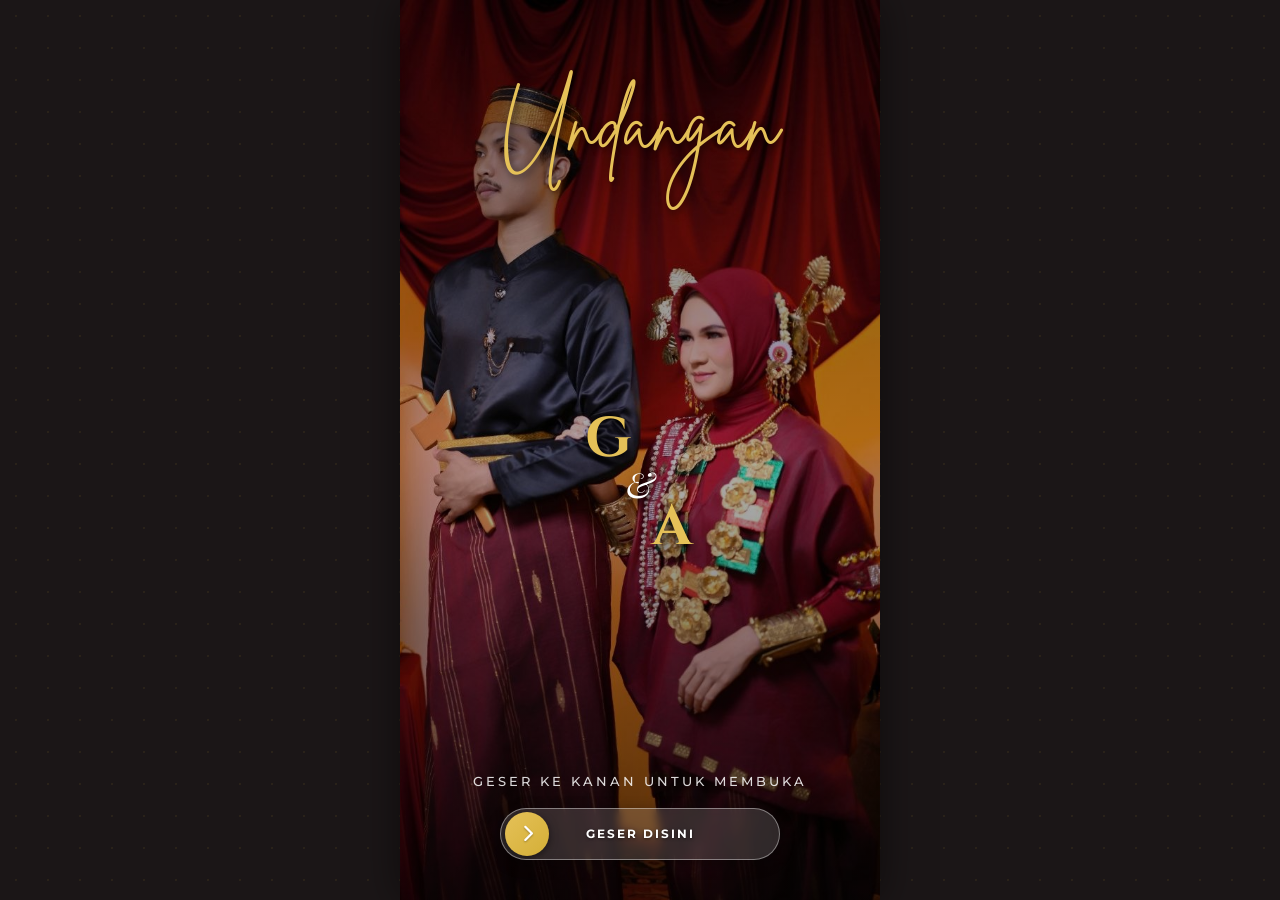
==== commit db313d9b: "Add files via upload" ====
--- a/index.html
+++ b/index.html
@@ -93,7 +93,7 @@
             <!-- Top Text: Lontara Font -->
             <div class="cover-header-lontara animate-fade-in-down">
                 <p class="subtitle">THE WEDDING OF</p>
-                <h2 class="bride-groom-names">Gilang & Amel</h2>
+                <h2 class="bride-groom-names">Gilang & Amelia</h2>
             </div>
 
             <!-- Bottom Guest Info and Button -->
@@ -141,7 +141,7 @@
                 <!-- Top Header -->
                 <div class="hero-header-top">
                     <p class="hero-invited">You are invited to the wedding of</p>
-                    <h1 class="hero-names">Gilang & Amel</h1>
+                    <h1 class="hero-names">Gilang & Amelia</h1>
                 </div>
 
                 <!-- Bottom Footer -->
@@ -241,7 +241,7 @@
                             <span class="couple-role">The Bride</span>
                             <h3 class="couple-name">Amelia Amanda,<br>A.Md.,Kep</h3>
                             <p class="parents-info">
-                                Putri dari Bapak Artat &amp; Ibu Suriani
+                                Putri Pertama dari Bapak Artat &amp; Ibu Suriani
                             </p>
                         </div>
                     </div>
@@ -261,7 +261,7 @@
                             <span class="couple-role">The Groom</span>
                             <h3 class="couple-name">Gilang Aji Isma'il</h3>
                             <p class="parents-info">
-                                Putra dari Bapak Pramudi, S.T &amp; Ibu Wiji Astutik
+                                Putra Kedua dari Bapak Pramudi, S.T &amp; Ibu Wiji Astutik
                             </p>
                         </div>
                     </div>
@@ -460,6 +460,17 @@
                                 <i class="fa-regular fa-copy"></i> Salin No. Rekening
                             </button>
                         </div>
+
+                        <!-- Account 2 -->
+                        <div class="bank-card animate-on-scroll">
+                            <div class="bank-logo">BANK BRI</div>
+                            <p class="bank-acc-label">Nomor Rekening</p>
+                            <h4 class="bank-number" id="bri-num-2">000601176302504</h4>
+                            <p class="bank-holder">a.n. AMELIA AMANDA</p>
+                            <button class="btn-copy" onclick="copyToClipboard('bri-num-2')">
+                                <i class="fa-regular fa-copy"></i> Salin No. Rekening
+                            </button>
+                        </div>
                     </div>
 
                     <!-- Gift Address -->
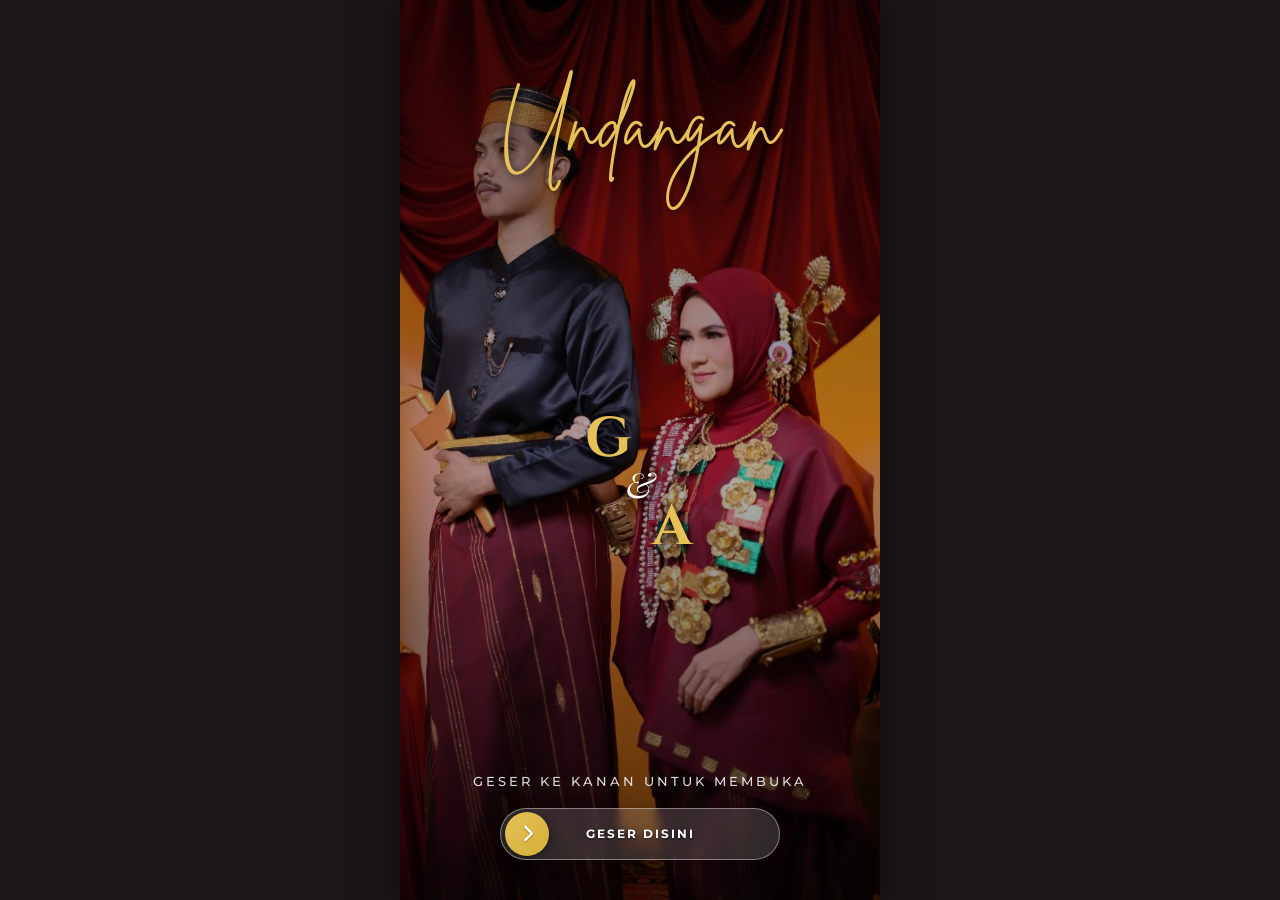
==== commit f180a32e: "Add files via upload" ====
--- a/index.html
+++ b/index.html
@@ -4,18 +4,18 @@
 <head>
     <meta charset="UTF-8">
     <meta name="viewport" content="width=device-width, initial-scale=1.0">
-    <title>Undangan Pernikahan Gilang & Amel</title>
+    <title>Undangan Pernikahan Gilang & Amelia</title>
 
     <!-- SEO Meta Tags -->
     <meta name="description"
-        content="Undangan Pernikahan Digital Gilang & Amel. Temukan detail acara, galeri foto, peta lokasi, dan kirimkan ucapan doa restu Anda di sini.">
+        content="Undangan Pernikahan Digital Gilang & Amelia. Temukan detail acara, galeri foto, peta lokasi, dan kirimkan ucapan doa restu Anda di sini.">
     <meta name="keywords"
-        content="undangan digital, Gilang Amel, pernikahan Gilang & Amel, wedding invitation, undangan online">
+        content="undangan digital, Gilang Amelia, pernikahan Gilang & Amelia, wedding invitation, undangan online">
     <meta name="author" content="Antigravity">
 
     <!-- Open Graph / Facebook -->
     <meta property="og:type" content="website">
-    <meta property="og:title" content="The Wedding of Gilang dan Amel">
+    <meta property="og:title" content="The Wedding of Gilang dan Amelia">
     <meta property="og:description" content="Kirim doa restu dan hadiri pernikahan kami secara digital.">
     <meta property="og:image" content="./g13.jpg">
 
@@ -233,13 +233,13 @@
                     <!-- Bride Card -->
                     <div class="couple-card couple-card-full animate-on-scroll">
                         <div class="couple-img-wrapper">
-                            <img src="bride.jpg" alt="Amelia Amanda, A.Md.,Kep" class="couple-img active">
-                            <img src="bride2.jpg" alt="Amelia Amanda, A.Md.,Kep" class="couple-img">
+                            <img src="bride.jpg" alt="Amelia Amanda, A.Md.Kep" class="couple-img active">
+                            <img src="bride2.jpg" alt="Amelia Amanda, A.Md.Kep" class="couple-img">
                         </div>
                         <div class="couple-photo-scrim"></div>
                         <div class="couple-info-overlay">
                             <span class="couple-role">The Bride</span>
-                            <h3 class="couple-name">Amelia Amanda,<br>A.Md.,Kep</h3>
+                            <h3 class="couple-name">Amelia Amanda,<br>A.Md.Kep</h3>
                             <p class="parents-info">
                                 Putri Pertama dari Bapak Artat &amp; Ibu Suriani
                             </p>
@@ -496,7 +496,7 @@
                 <p class="footer-thanks">Merupakan suatu kehormatan dan kebahagiaan bagi kami apabila
                     Bapak/Ibu/Saudara/i berkenan hadir untuk memberikan doa restu kepada kedua mempelai.</p>
 
-                <h3 class="footer-names">Gilang & Amel</h3>
+                <h3 class="footer-names">Gilang & Amelia</h3>
                 <p class="footer-closing">Sampai Jumpa di Hari Bahagia Kami</p>
 
                 <div class="footer-divider"></div>
